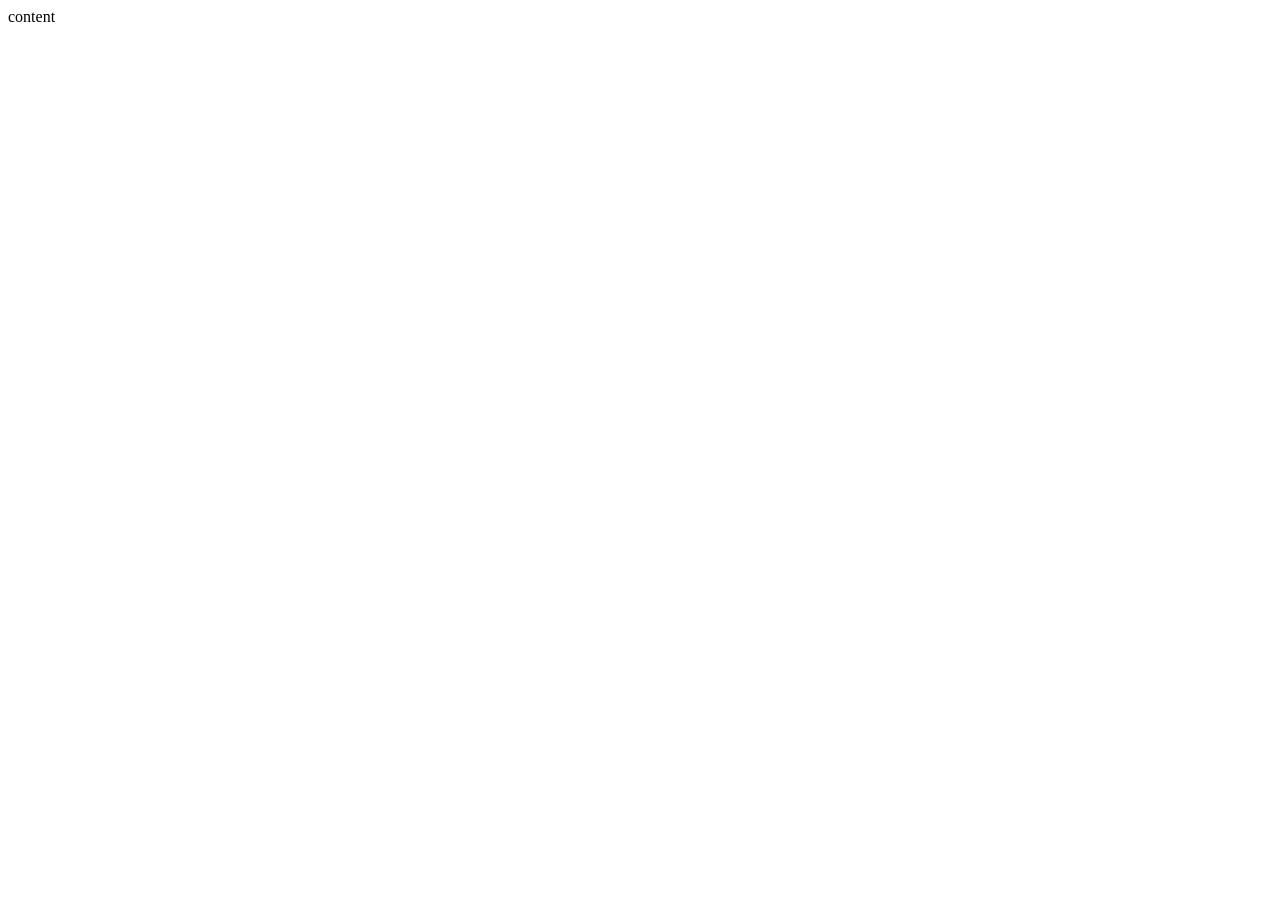
==== index.html @ 4a9b4c61 "sign-in_projekt" ====
<!DOCTYPE html>
<html lang="en">
<head>
    <meta charset="UTF-8">
    <meta http-equiv="X-UA-Compatible" content="IE=edge">
    <meta name="viewport" content="width=device-width, initial-scale=1.0">
    <title>Document</title>
</head>
<body>
   content
</body>
</html>
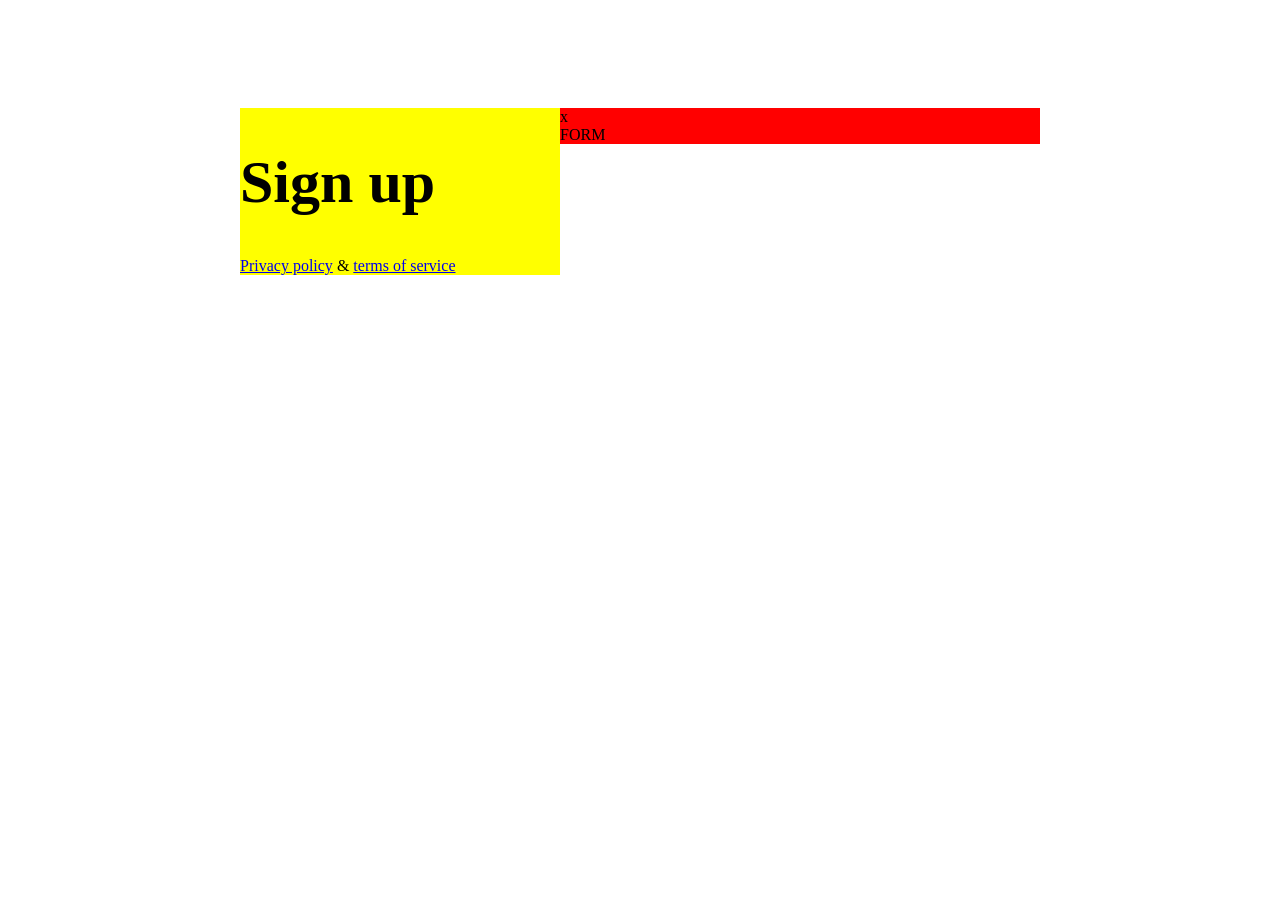
==== commit b3a9da8e: "Update index.html" ====
--- a/index.html
+++ b/index.html
@@ -4,9 +4,26 @@
     <meta charset="UTF-8">
     <meta http-equiv="X-UA-Compatible" content="IE=edge">
     <meta name="viewport" content="width=device-width, initial-scale=1.0">
-    <title>Document</title>
+    <title>Sign up</title>
+    <link rel="stylesheet" href="./css/main.css">
 </head>
 <body>
-   content
+   <main>
+    <div class="left-column">
+        <h1 class="main-title">Sign up</h1>
+        <div>
+    <a href="#">Privacy policy</a>
+    <span>&amp;</span>
+    <a href="#">terms of service</a>
+    </div>
+    </div>
+ <div class="right-column">
+         <div class="close">x</div>
+         <form class="form">
+             FORM
+         </form>
+          </div>
+   </main>
 </body>
+
 </html>
--- a/css/main.css
+++ b/css/main.css
@@ -0,0 +1,34 @@
+body{
+}
+
+main {
+    display: inline-block;
+    width: 800px;
+    margin-top: 100px;
+    margin-left: calc(50% - 400px);
+}
+
+.left-column {
+    width: 40%;
+    float: left;
+    background-color: yellow;
+}
+
+.bottom-links {
+    
+}
+
+.bottom-links > a {
+}
+
+
+
+.main-title {
+    font-size: 60px;
+}
+
+.right-column {
+    width: 60%;
+    float: left;
+    background-color: red;
+}
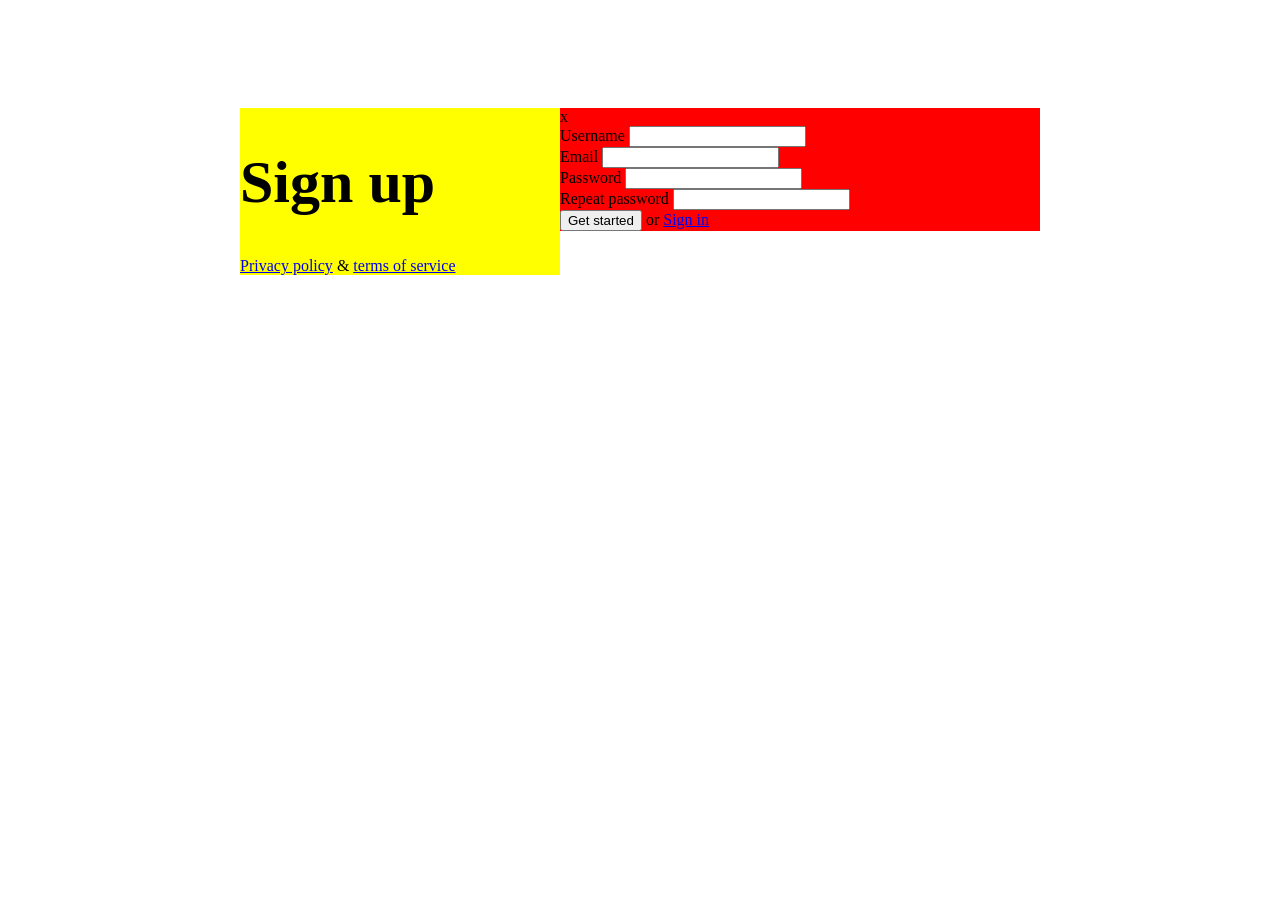
==== commit de37f7d5: "Geresnis" ====
--- a/index.html
+++ b/index.html
@@ -7,20 +7,43 @@
     <title>Sign up</title>
     <link rel="stylesheet" href="./css/main.css">
 </head>
-<body>
-   <main>
-    <div class="left-column">
-        <h1 class="main-title">Sign up</h1>
-        <div>
-    <a href="#">Privacy policy</a>
-    <span>&amp;</span>
-    <a href="#">terms of service</a>
-    </div>
+    <body>
+        <main>
+         <div class="left-column">
+          <h1 class="main-title">Sign up</h1>
+          <div class="bottom-links">
+         <a href="#">Privacy policy</a>
+         <span>&amp;</span>
+         <a href="#">terms of service</a>
+     </div>
     </div>
  <div class="right-column">
          <div class="close">x</div>
          <form class="form">
-             FORM
+             <div class="form-row"
+             <label for="#">Username</label>
+             <input type="text">
+             </div>
+             
+             <div class="form-row"
+             <label for="#">Email</label>
+             <input type="text">
+             </div>
+
+             <div class="form-row"
+             <label for="#">Password</label>
+             <input type="text">
+             </div>
+
+             <div class="form-row"
+             <label for="#">Repeat password</label>
+             <input type="text">
+             </div>
+             <div class="form-row">
+                <button type="submit">Get started</button>
+                <span>or</span>
+                <a href="#">Sign in</a>
+            </div>
          </form>
           </div>
    </main>
--- a/css/main.css
+++ b/css/main.css
@@ -1,4 +1,12 @@
-body{
+body,
+body * {
+    box-sizing: border-box;
+}
+
+
+
+body {
+
 }
 
 main {
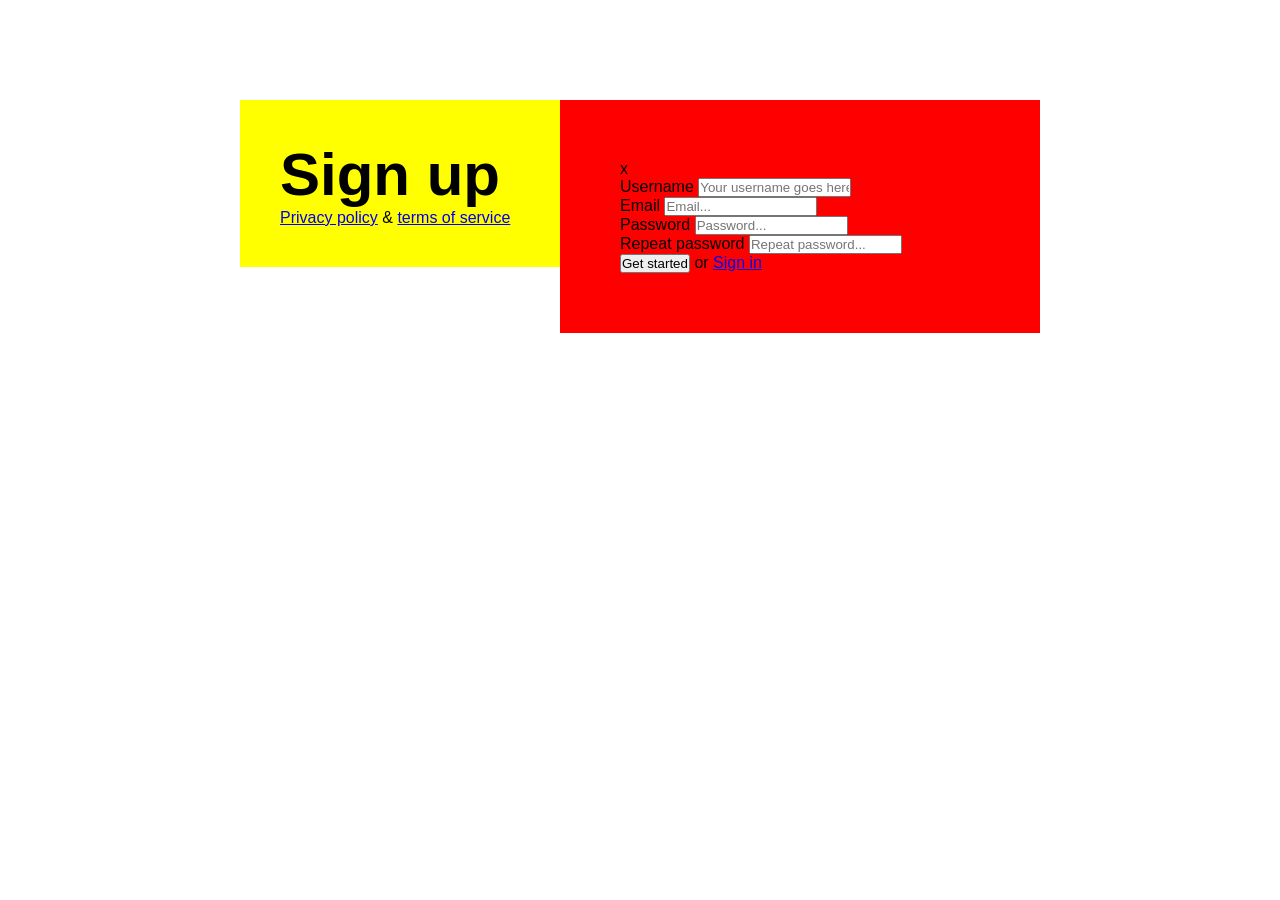
==== commit 2938cda3: "pilnas html" ====
--- a/index.html
+++ b/index.html
@@ -20,24 +20,24 @@
  <div class="right-column">
          <div class="close">x</div>
          <form class="form">
-             <div class="form-row"
-             <label for="#">Username</label>
-             <input type="text">
+             <div class="form-row">
+              <label for="Username">Username</label>
+               <input id="Username" placeholder="Your username goes here..." type="text" required>
              </div>
              
-             <div class="form-row"
+             <div class="form-row">
              <label for="#">Email</label>
-             <input type="text">
+             <input id="email" placeholder="Email..." type="email" required>
              </div>
 
              <div class="form-row"
              <label for="#">Password</label>
-             <input type="text">
+             <input id="password" placeholder="Password..." type="password" required>
              </div>
 
              <div class="form-row"
              <label for="#">Repeat password</label>
-             <input type="text">
+             <input id="Repeat password" placeholder="Repeat password..." type="password" required>
              </div>
              <div class="form-row">
                 <button type="submit">Get started</button>
@@ -45,7 +45,7 @@
                 <a href="#">Sign in</a>
             </div>
          </form>
-          </div>
+     </div>
    </main>
 </body>
 
--- a/css/main.css
+++ b/css/main.css
@@ -1,6 +1,10 @@
 body,
 body * {
+    margin: 0;
+    padding: 0;
+    vertical-align: top;
     box-sizing: border-box;
+    font-family: 'Gill Sans', 'Gill Sans MT', Calibri, 'Trebuchet MS', sans-serif;
 }
 
 
@@ -19,24 +23,27 @@
 .left-column {
     width: 40%;
     float: left;
+    padding: 40px;
     background-color: yellow;
 }
 
-.bottom-links {
-    
+.bottom-links {   
 }
-
 .bottom-links > a {
 }
-
-
+.bottom-links > span {   
+}
 
 .main-title {
     font-size: 60px;
 }
 
+
 .right-column {
     width: 60%;
     float: left;
+    padding: 60px;
     background-color: red;
+}
+.close {
 }
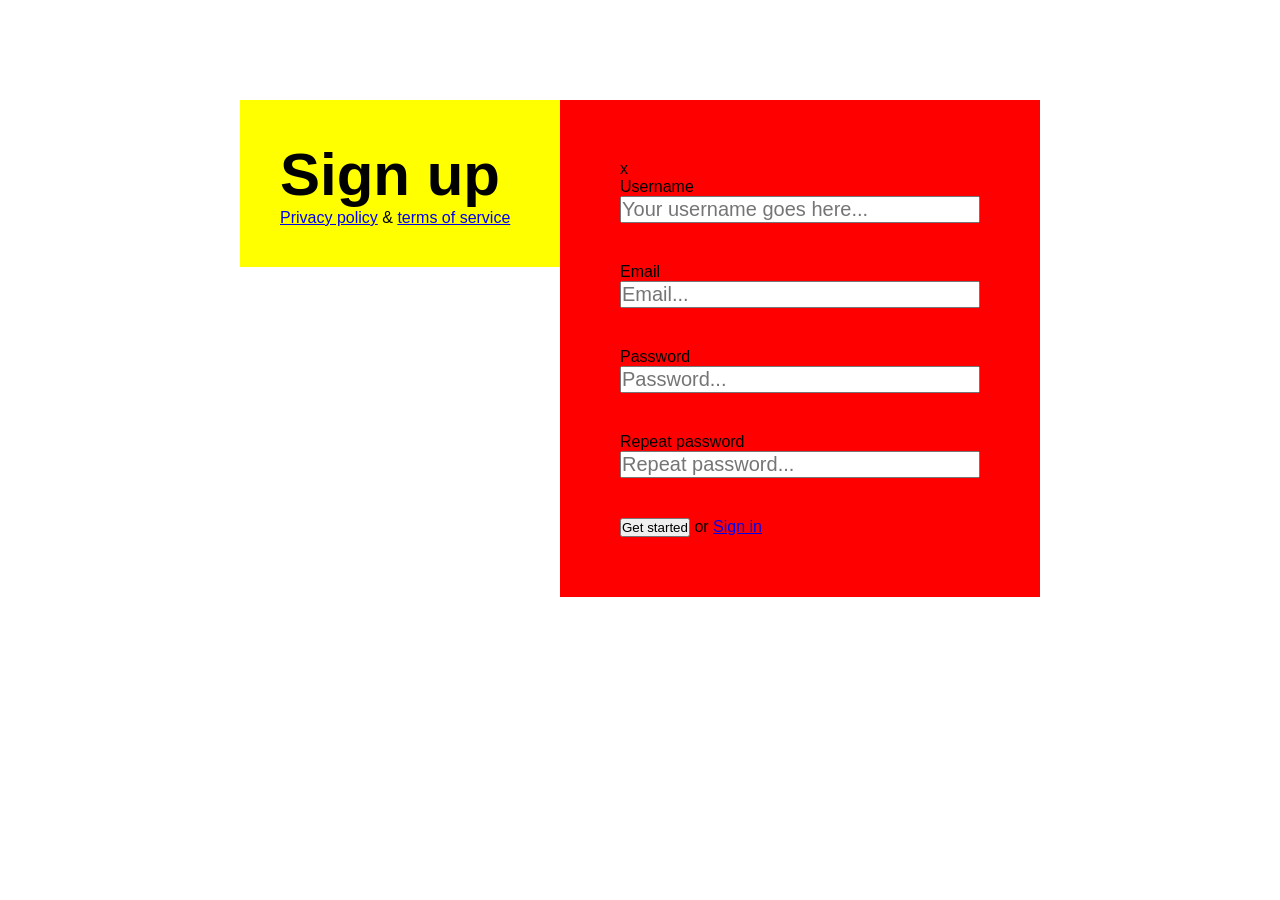
==== commit 038c86b2: "Final form structure and clumn style" ====
--- a/index.html
+++ b/index.html
@@ -5,8 +5,13 @@
     <meta http-equiv="X-UA-Compatible" content="IE=edge">
     <meta name="viewport" content="width=device-width, initial-scale=1.0">
     <title>Sign up</title>
+    <!-- base style -->
     <link rel="stylesheet" href="./css/main.css">
+    <!--3rd-party componnets style -->
+    <!--components style -->
+    <link rel="stylesheet" href="./form.css">
 </head>
+
     <body>
         <main>
          <div class="left-column">
--- a/css/main.css
+++ b/css/main.css
@@ -7,10 +7,7 @@
     font-family: 'Gill Sans', 'Gill Sans MT', Calibri, 'Trebuchet MS', sans-serif;
 }
 
-
-
 body {
-
 }
 
 main {
--- a/form.css
+++ b/form.css
@@ -0,0 +1,27 @@
+.form {
+    display: flex;
+    flex-direction: column;
+    gap: 40px;
+    width: 100%;
+}
+.form-row {
+    display: inline-block;
+    width: 100%;
+}
+/* .form-row + .from-row {
+    margin-top: 40px;
+} */
+.form-row > input {
+    display: inline-block;
+    width: 100%;
+    font-size: 20px;
+}
+.form-row > button {
+
+}
+.form-row > span {
+
+}
+.form-row > a {
+
+}
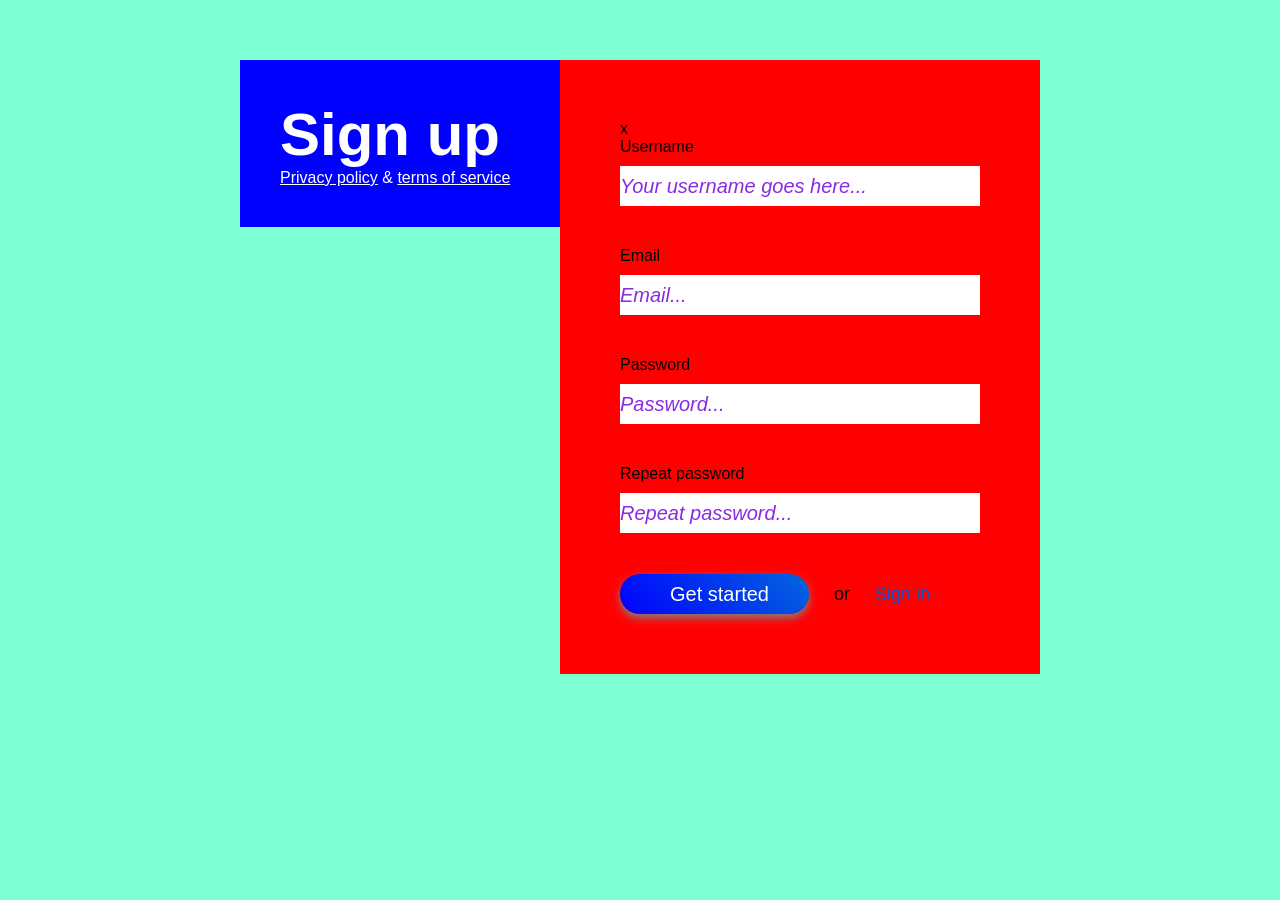
==== commit 5fe31419: "Be foto" ====
--- a/index.html
+++ b/index.html
@@ -44,7 +44,7 @@
              <label for="#">Repeat password</label>
              <input id="Repeat password" placeholder="Repeat password..." type="password" required>
              </div>
-             <div class="form-row">
+             <div class="form-row flex-row">
                 <button type="submit">Get started</button>
                 <span>or</span>
                 <a href="#">Sign in</a>
--- a/css/main.css
+++ b/css/main.css
@@ -8,12 +8,13 @@
 }
 
 body {
+    background-color: aquamarine;
 }
 
 main {
     display: inline-block;
     width: 800px;
-    margin-top: 100px;
+    margin-top: 60px;
     margin-left: calc(50% - 400px);
 }
 
@@ -21,12 +22,19 @@
     width: 40%;
     float: left;
     padding: 40px;
-    background-color: yellow;
+    background-color: blue;
+    color: white;
+    background-image: ;
+    background-repeat: no-repeat;
+    background-size: cover;
+    background-position: center;
 }
+
 
 .bottom-links {   
 }
 .bottom-links > a {
+    color: white;
 }
 .bottom-links > span {   
 }
--- a/form.css
+++ b/form.css
@@ -5,23 +5,59 @@
     width: 100%;
 }
 .form-row {
-    display: inline-block;
+    display: flex;
+    flex-direction: column;
+    gap: 10px;
     width: 100%;
 }
 /* .form-row + .from-row {
     margin-top: 40px;
 } */
+.form-row.flex-row {
+    flex-direction: row;
+    gap: 25px;
+}
+
 .form-row > input {
-    display: inline-block;
+    line-height: 40px;
     width: 100%;
     font-size: 20px;
+    border: none;
+    border-bottom: 1px solid red;
 }
+.form-row > input::placeholder {
+    color: blueviolet;
+    font-style: italic;
+}
+
 .form-row > button {
+    padding-left: 50px;
+    padding-right: 40px;
+    line-height: 40px;
+    font-size: 20px;
+    background: pink;
+    background: linear-gradient(47deg, blue 0%, #0265de 100%);
+    color: white;
+    border: none;
+    border-radius: 20px;
+    box-shadow: 0 4px 8px 0 gray;
+    cursor: pointer;
+}
+.form-row > button:hover {
+box-shadow: 0 4px 8px 0 gray;
+}
 
-}
 .form-row > span {
+    line-height: 40px;
+    font-size: 18px;
 
 }
 .form-row > a {
-
+line-height: 40px;
+font-size: 18px;
+text-decoration: none;
+color: #0155de;
 }
+.form-row > a:hover {
+    text-decoration: underline;
+}
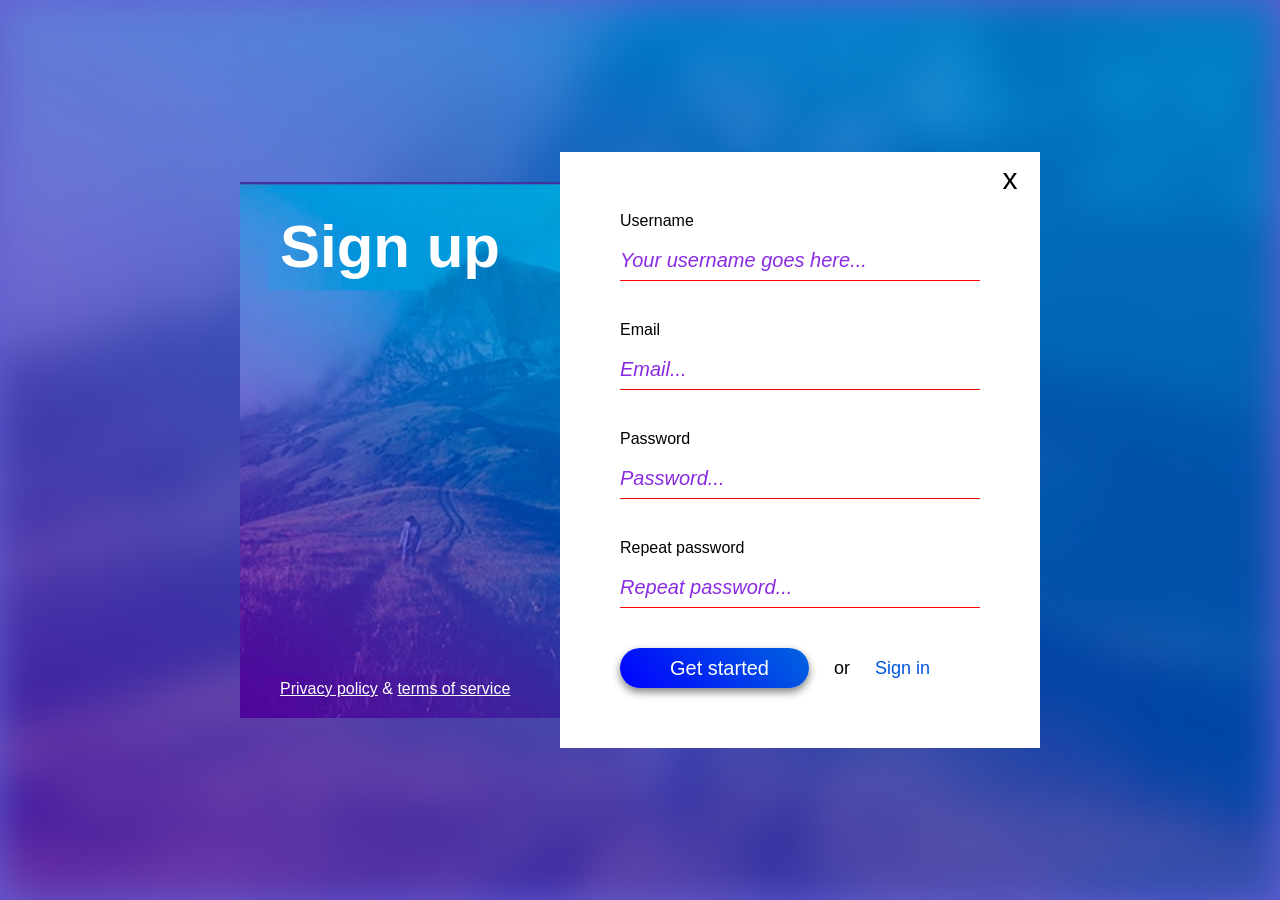
==== commit a5629268: "NO relative patches" ====
--- a/index.html
+++ b/index.html
@@ -9,10 +9,11 @@
     <link rel="stylesheet" href="./css/main.css">
     <!--3rd-party componnets style -->
     <!--components style -->
-    <link rel="stylesheet" href="./form.css">
+    <link rel="stylesheet" href="./css/form.css">
 </head>
 
     <body>
+        <div class="background"></div>
         <main>
          <div class="left-column">
           <h1 class="main-title">Sign up</h1>
--- a/css/main.css
+++ b/css/main.css
@@ -8,47 +8,81 @@
 }
 
 body {
-    background-color: aquamarine;
+    background-color: #615ed2;
+    background: linear-gradient(171deg, #009fe0 0%), #4e3463 100%);
+}
+
+.background {
+    display: inline-block;
+    width: 100%;
+    height: 100vh;
+    background-image: url(../img/hill.png);
+    background-repeat: no-repeat;
+    background-size: cover;
+    background-position: center;
+    filter:blur(20px);
 }
 
 main {
     display: inline-block;
     width: 800px;
-    margin-top: 60px;
-    margin-left: calc(50% - 400px);
+    position: absolute;
+    top: 50%;
+    left: 50%;
+    transform: translate(-50%, -50%);
 }
 
 .left-column {
     width: 40%;
     float: left;
     padding: 40px;
-    background-color: blue;
+    background-color: #4232a0;
     color: white;
-    background-image: ;
+    background-image: url(../img/hill.png);
     background-repeat: no-repeat;
     background-size: cover;
     background-position: center;
+    position: absolute;
+    top: 30px;
+    bottom: 30px;
+    left: 0;
 }
 
 
 .bottom-links {   
+    position: absolute;
+    left: 40px;
+    right: 40px;
+    bottom: 20px;
 }
 .bottom-links > a {
     color: white;
 }
-.bottom-links > span {   
+.bottom-links > span {  
+    color: #fff; 
 }
 
 .main-title {
     font-size: 60px;
+    line-height: 50px;
 }
 
 
 .right-column {
     width: 60%;
-    float: left;
+    float: right;
     padding: 60px;
-    background-color: red;
+    background-color: #fff;
+    position: relative;
 }
 .close {
+    display: inline-block;
+    width: 60px;
+    height: 60px;
+    line-height: 54px;
+    text-align: center;
+    font-size: 30px;
+    position: absolute;
+    right: 0;
+    top: 0;
 }
--- a/css/form.css
+++ b/css/form.css
@@ -0,0 +1,61 @@
+.form {
+    display: flex;
+    flex-direction: column;
+    gap: 40px;
+    width: 100%;
+}
+.form-row {
+    display: flex;
+    flex-direction: column;
+    gap: 10px;
+    width: 100%;
+}
+
+.form-row.flex-row {
+    flex-direction: row;
+    gap: 25px;
+}
+
+.form-row > input {
+    line-height: 40px;
+    width: 100%;
+    font-size: 20px;
+    border: none;
+    border-bottom: 1px solid red;
+}
+.form-row > input::placeholder {
+    color: blueviolet;
+    font-style: italic;
+}
+
+.form-row > button {
+    padding-left: 50px;
+    padding-right: 40px;
+    line-height: 40px;
+    font-size: 20px;
+    background: pink;
+    background: linear-gradient(47deg, blue 0%, #0265de 100%);
+    color: white;
+    border: none;
+    border-radius: 20px;
+    box-shadow: 0 4px 8px 0 gray;
+    cursor: pointer;
+}
+.form-row > button:hover {
+box-shadow: 0 4px 8px 0 gray;
+}
+
+.form-row > span {
+    line-height: 40px;
+    font-size: 18px;
+
+}
+.form-row > a {
+line-height: 40px;
+font-size: 18px;
+text-decoration: none;
+color: #0155de;
+}
+.form-row > a:hover {
+    text-decoration: underline;
+}
